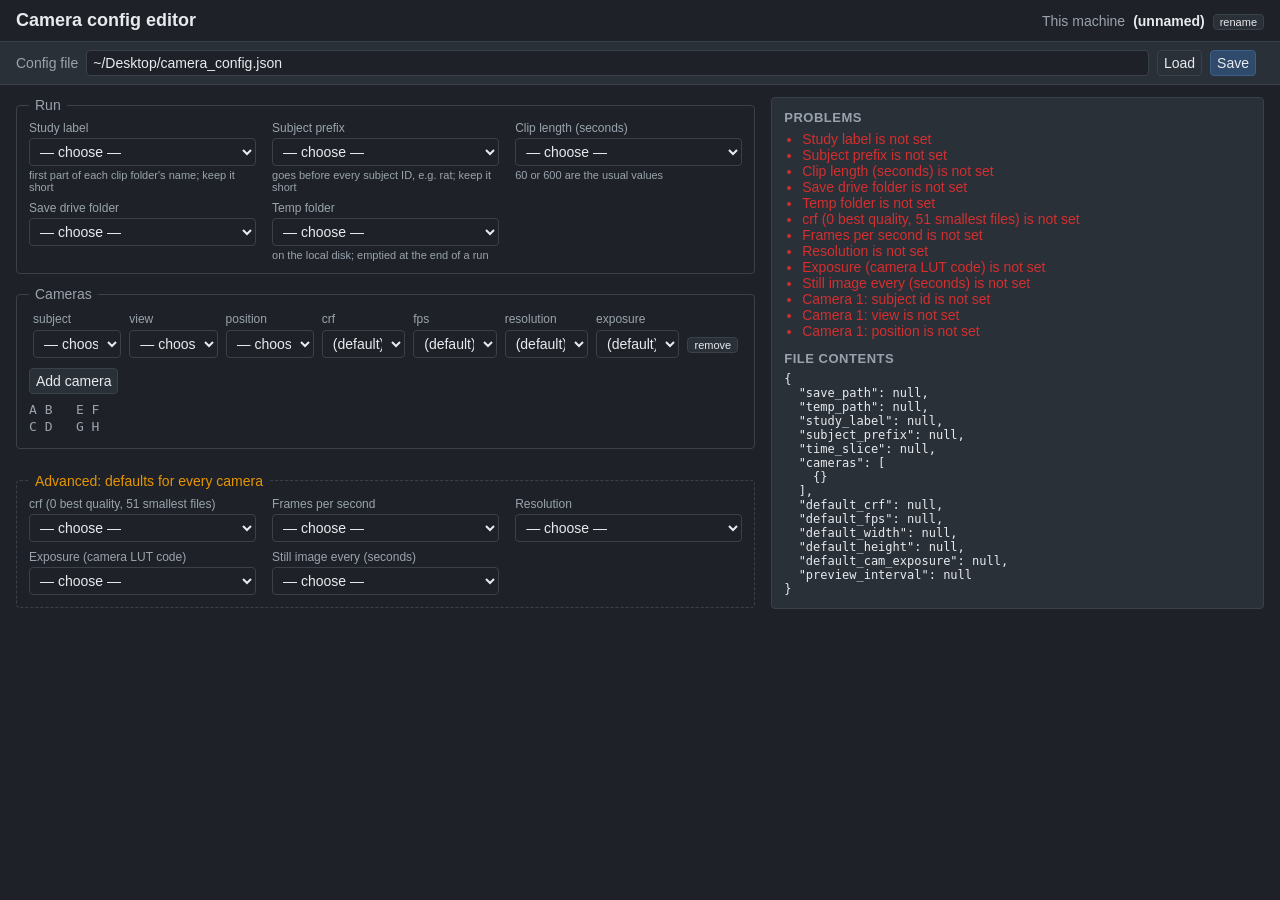
==== gui/config_editor.html @ af202125 "gui: config editor round 2: one resolution field, advanced defaults at the bottom with presets, per-" ====
<!doctype html>
<html lang="en">
<head>
<meta charset="utf-8">
<meta name="viewport" content="width=device-width, initial-scale=1">
<title>ratrixcam config editor</title>
<link rel="stylesheet" href="editor.css">
</head>
<body>
<header>
  <h1>Camera config editor</h1>
  <div class="machine">
    <span class="label">This machine</span>
    <span id="machine-name" class="value"></span>
    <button type="button" id="rename-machine" class="small">rename</button>
  </div>
</header>

<div id="machine-warning" class="notice warn" hidden></div>

<section class="file">
  <label for="file-path">Config file</label>
  <input id="file-path" type="text" spellcheck="false">
  <button type="button" id="load">Load</button>
  <button type="button" id="save" class="primary">Save</button>
  <span id="file-status" class="muted"></span>
</section>

<main>
  <form id="form" autocomplete="off">
    <fieldset>
      <legend>Run</legend>
      <div class="grid" id="run-fields"></div>
    </fieldset>

    <fieldset>
      <legend>Cameras</legend>
      <table id="cameras">
        <thead>
          <tr>
            <th>subject</th><th>view</th><th>position</th>
            <th>crf</th><th>fps</th><th>resolution</th><th>exposure</th><th></th>
          </tr>
        </thead>
        <tbody></tbody>
      </table>
      <button type="button" id="add-camera">Add camera</button>
      <div class="positions" title="display positions">
        <pre id="position-map"></pre>
      </div>
    </fieldset>

    <fieldset class="advanced">
      <legend>Advanced: defaults for every camera</legend>
      <div class="grid" id="default-fields"></div>
    </fieldset>
  </form>

  <aside>
    <h2>Problems</h2>
    <ul id="problems"></ul>
    <h2>File contents</h2>
    <pre id="preview"></pre>
  </aside>
</main>

<div id="prompt" class="overlay" hidden>
  <div class="dialog">
    <div id="prompt-title"></div>
    <div id="prompt-help" class="muted"></div>
    <input id="prompt-input" type="text" spellcheck="false">
    <div id="prompt-error" class="error"></div>
    <div class="buttons">
      <button type="button" id="prompt-cancel">Cancel</button>
      <button type="button" id="prompt-ok" class="primary">Add</button>
    </div>
  </div>
</div>

<script src="config_editor.js"></script>
</body>
</html>
---- gui/editor.css ----
:root {
  --bg: #1e2228;
  --panel: #2a3038;
  --text: #e8eaed;
  --muted: #9aa3ad;
  --line: #3a414b;
  --accent: #6fb1ff;
  --warn: #e69500;
  --alarm: #d32f2f;
  --ok: #4caf50;
}

* { box-sizing: border-box; }
[hidden] { display: none !important; }

html, body {
  margin: 0;
  background: var(--bg);
  color: var(--text);
  font-family: -apple-system, "Helvetica Neue", Helvetica, Arial, sans-serif;
  font-size: 14px;
}

header {
  display: flex;
  align-items: baseline;
  gap: 24px;
  padding: 10px 16px;
  border-bottom: 1px solid var(--line);
}
h1 { font-size: 18px; margin: 0; font-weight: 600; }
h2 { font-size: 13px; margin: 12px 0 6px; color: var(--muted); text-transform: uppercase; letter-spacing: 0.04em; }
.machine { margin-left: auto; display: flex; gap: 8px; align-items: baseline; }
.label, .muted { color: var(--muted); }
.value { font-weight: 600; }

.notice { padding: 8px 16px; }
.notice.warn { background: var(--warn); color: #000; }

.file {
  display: flex;
  align-items: center;
  gap: 8px;
  padding: 8px 16px;
  background: var(--panel);
  border-bottom: 1px solid var(--line);
}
.file label { color: var(--muted); }
.file input { flex: 1 1 auto; min-width: 200px; }

main {
  display: grid;
  grid-template-columns: minmax(0, 3fr) minmax(280px, 2fr);
  gap: 16px;
  padding: 12px 16px;
}
@media (max-width: 900px) { main { grid-template-columns: 1fr; } }

fieldset {
  border: 1px solid var(--line);
  border-radius: 4px;
  margin: 0 0 12px;
  padding: 8px 12px 12px;
}
legend { color: var(--muted); padding: 0 6px; }
fieldset.advanced { margin-top: 24px; border-style: dashed; }
fieldset.advanced legend { color: var(--warn); }

.grid {
  display: grid;
  grid-template-columns: repeat(auto-fill, minmax(220px, 1fr));
  gap: 8px 16px;
}
.field { display: flex; flex-direction: column; gap: 3px; }
.field label { color: var(--muted); font-size: 12px; }
.field .hint { color: var(--muted); font-size: 11px; }

input, select, button {
  font: inherit;
  color: var(--text);
  background: var(--bg);
  border: 1px solid var(--line);
  border-radius: 4px;
  padding: 4px 6px;
}
select { cursor: pointer; }
select.invalid, input.invalid { border-color: var(--alarm); }
button { cursor: pointer; background: var(--panel); }
button:hover { border-color: var(--muted); }
button.primary { background: #2f4a6b; border-color: #3d5f87; }
button.small { font-size: 11px; padding: 1px 6px; }

table { border-collapse: collapse; width: 100%; margin-bottom: 8px; }
th { text-align: left; color: var(--muted); font-weight: 400; font-size: 12px; padding: 2px 4px; }
td { padding: 2px 4px; }
td select { width: 100%; min-width: 70px; }
tr.invalid td:first-child { border-left: 3px solid var(--alarm); }

.positions { margin-top: 8px; color: var(--muted); font-size: 12px; }
.positions pre { margin: 4px 0 0; font-size: 13px; line-height: 1.3; }
.positions .used { color: var(--text); font-weight: 600; }

aside {
  background: var(--panel);
  border: 1px solid var(--line);
  border-radius: 4px;
  padding: 0 12px 12px;
  align-self: start;
  position: sticky;
  top: 8px;
}
#problems { margin: 0; padding-left: 18px; color: var(--alarm); }
#problems:empty::after { content: "none"; color: var(--ok); margin-left: -18px; }
#preview {
  margin: 0;
  font-family: Menlo, Monaco, monospace;
  font-size: 12px;
  white-space: pre;
  overflow: auto;
  max-height: 60vh;
}

#file-status.ok { color: var(--ok); }
#file-status.error { color: var(--alarm); }

.overlay {
  position: fixed; inset: 0;
  background: rgba(0, 0, 0, 0.6);
  display: flex; align-items: center; justify-content: center;
}
.dialog {
  background: var(--panel);
  border: 1px solid var(--line);
  border-radius: 6px;
  padding: 16px;
  width: min(420px, 90vw);
  display: flex; flex-direction: column; gap: 8px;
}
#prompt-title { font-weight: 600; }
.error { color: var(--alarm); min-height: 1.2em; font-size: 12px; }
.buttons { display: flex; justify-content: flex-end; gap: 8px; }
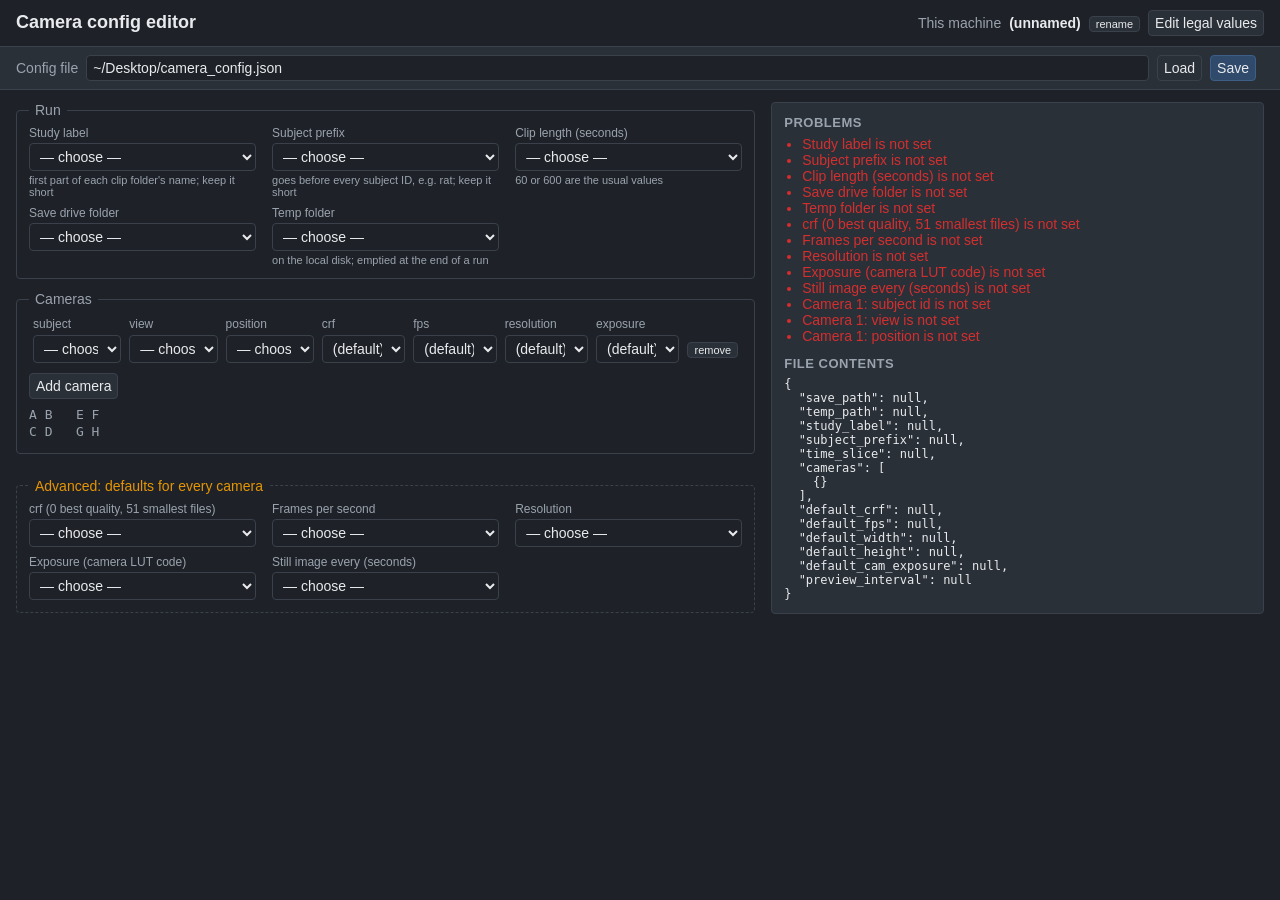
==== commit f30cc4b9: "gui: config editor: legal-values panel with per-value removal (values in use protected) and a confir" ====
--- a/gui/config_editor.html
+++ b/gui/config_editor.html
@@ -13,6 +13,7 @@
     <span class="label">This machine</span>
     <span id="machine-name" class="value"></span>
     <button type="button" id="rename-machine" class="small">rename</button>
+    <button type="button" id="manage-values">Edit legal values</button>
   </div>
 </header>
 
@@ -77,6 +78,20 @@
   </div>
 </div>
 
+<div id="manage" class="overlay" hidden>
+  <div class="dialog wide">
+    <div class="dialog-head">
+      <div>Legal values on this machine</div>
+      <div class="muted">Removing a value only takes it off the menus. A config file that still uses it will show the value as "(not in list)" when loaded, and cannot be saved until the value is added again.</div>
+    </div>
+    <div id="manage-lists"></div>
+    <div class="buttons">
+      <button type="button" id="manage-reset">Reset to shipped values…</button>
+      <button type="button" id="manage-close" class="primary">Close</button>
+    </div>
+  </div>
+</div>
+
 <script src="config_editor.js"></script>
 </body>
 </html>
--- a/gui/editor.css
+++ b/gui/editor.css
@@ -136,6 +136,15 @@
   width: min(420px, 90vw);
   display: flex; flex-direction: column; gap: 8px;
 }
+.dialog.wide { width: min(720px, 94vw); max-height: 90vh; }
+.dialog-head { display: flex; flex-direction: column; gap: 4px; }
+.dialog-head > div:first-child { font-weight: 600; }
+#manage-lists { overflow: auto; display: grid; grid-template-columns: repeat(auto-fill, minmax(200px, 1fr)); gap: 10px 16px; }
+.vlist .name { color: var(--muted); font-size: 12px; margin-bottom: 2px; }
+.vlist .item { display: flex; align-items: center; gap: 6px; padding: 1px 0; }
+.vlist .item .v { flex: 1 1 auto; overflow: hidden; text-overflow: ellipsis; white-space: nowrap; }
+.vlist .item .inuse { color: var(--muted); font-size: 11px; }
+.vlist .empty { color: var(--muted); font-style: italic; font-size: 12px; }
 #prompt-title { font-weight: 600; }
 .error { color: var(--alarm); min-height: 1.2em; font-size: 12px; }
 .buttons { display: flex; justify-content: flex-end; gap: 8px; }
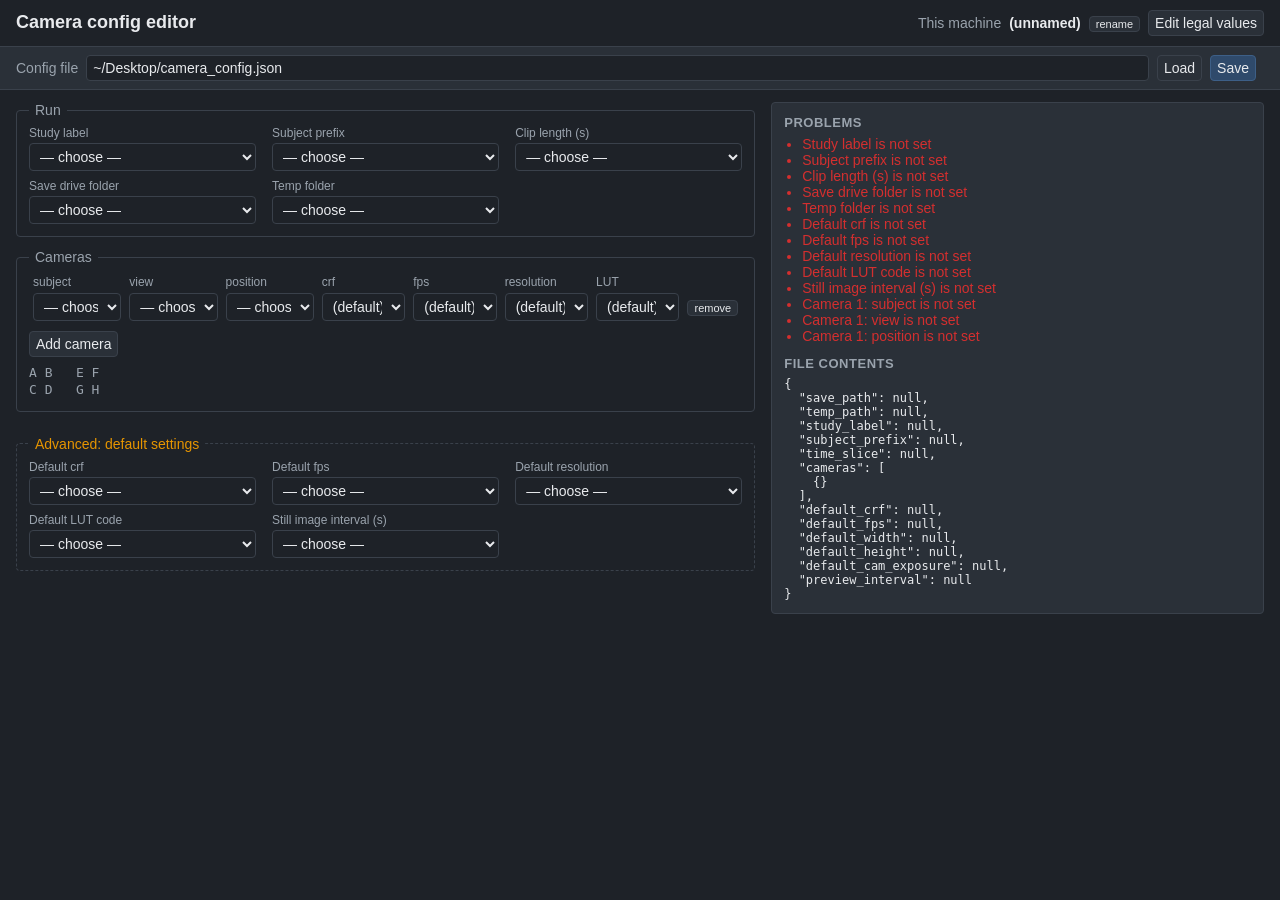
==== commit 41cca7c6: "gui: config editor: legal-values panel in the form's three sections; labels without explanations; LU" ====
--- a/gui/config_editor.html
+++ b/gui/config_editor.html
@@ -40,7 +40,7 @@
         <thead>
           <tr>
             <th>subject</th><th>view</th><th>position</th>
-            <th>crf</th><th>fps</th><th>resolution</th><th>exposure</th><th></th>
+            <th>crf</th><th>fps</th><th>resolution</th><th>LUT</th><th></th>
           </tr>
         </thead>
         <tbody></tbody>
@@ -52,7 +52,7 @@
     </fieldset>
 
     <fieldset class="advanced">
-      <legend>Advanced: defaults for every camera</legend>
+      <legend>Advanced: default settings</legend>
       <div class="grid" id="default-fields"></div>
     </fieldset>
   </form>
--- a/gui/editor.css
+++ b/gui/editor.css
@@ -139,7 +139,11 @@
 .dialog.wide { width: min(720px, 94vw); max-height: 90vh; }
 .dialog-head { display: flex; flex-direction: column; gap: 4px; }
 .dialog-head > div:first-child { font-weight: 600; }
-#manage-lists { overflow: auto; display: grid; grid-template-columns: repeat(auto-fill, minmax(200px, 1fr)); gap: 10px 16px; }
+#manage-lists { overflow: auto; display: flex; flex-direction: column; gap: 12px; }
+.vsection { border-top: 1px solid var(--line); padding-top: 8px; }
+.vsection:first-child { border-top: none; padding-top: 0; }
+.vtitle { color: var(--muted); margin-bottom: 6px; }
+.vgrid { display: grid; grid-template-columns: repeat(auto-fill, minmax(180px, 1fr)); gap: 8px 16px; }
 .vlist .name { color: var(--muted); font-size: 12px; margin-bottom: 2px; }
 .vlist .item { display: flex; align-items: center; gap: 6px; padding: 1px 0; }
 .vlist .item .v { flex: 1 1 auto; overflow: hidden; text-overflow: ellipsis; white-space: nowrap; }
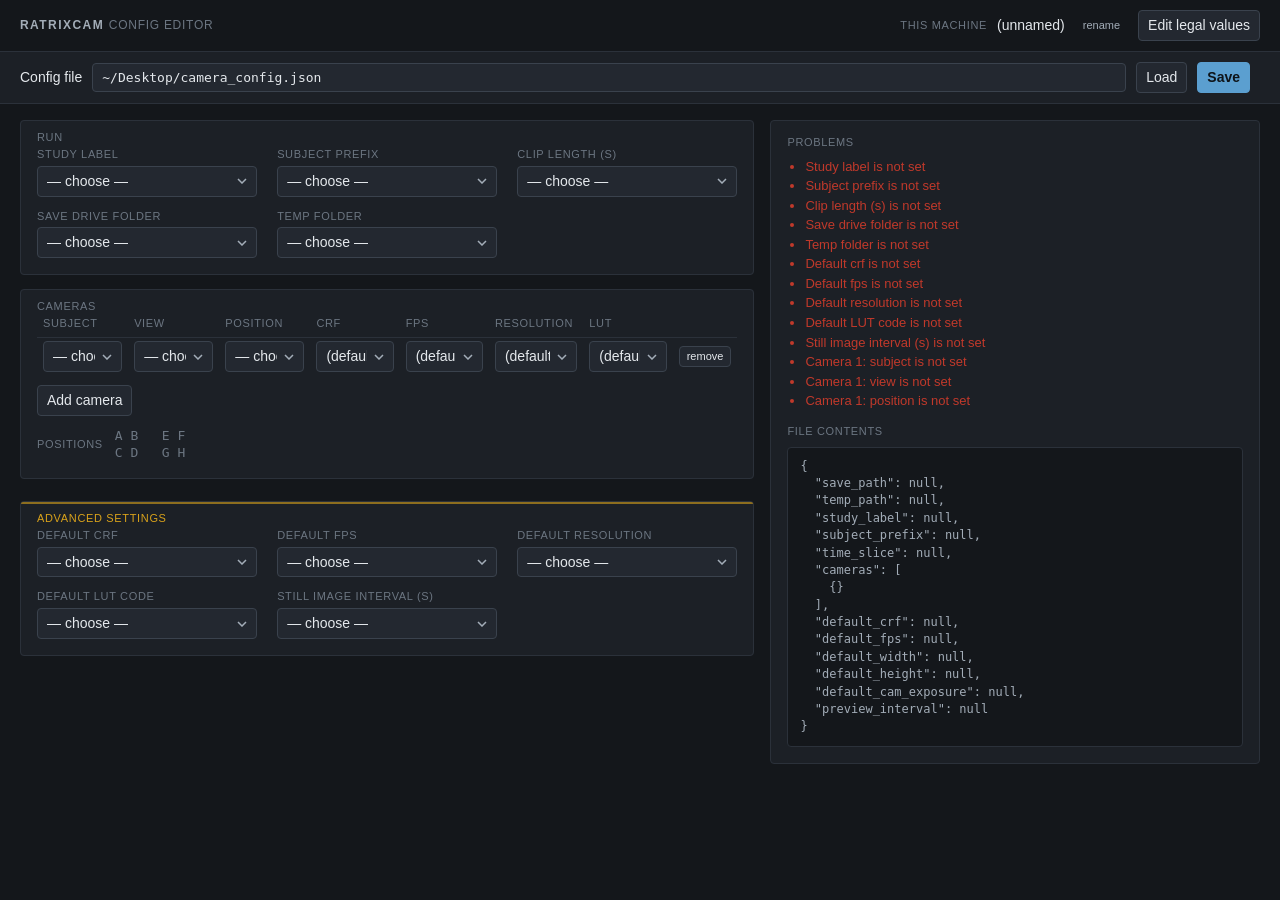
==== commit 25dd9f89: "gui: Advanced Settings label; design pass: shared theme.css tokens, restyled viewer and config edito" ====
--- a/gui/config_editor.html
+++ b/gui/config_editor.html
@@ -4,15 +4,16 @@
 <meta charset="utf-8">
 <meta name="viewport" content="width=device-width, initial-scale=1">
 <title>ratrixcam config editor</title>
+<link rel="stylesheet" href="theme.css">
 <link rel="stylesheet" href="editor.css">
 </head>
 <body>
 <header>
-  <h1>Camera config editor</h1>
+  <span class="brand">ratrixcam <span>config editor</span></span>
   <div class="machine">
     <span class="label">This machine</span>
     <span id="machine-name" class="value"></span>
-    <button type="button" id="rename-machine" class="small">rename</button>
+    <button type="button" id="rename-machine" class="small quiet">rename</button>
     <button type="button" id="manage-values">Edit legal values</button>
   </div>
 </header>
@@ -52,7 +53,7 @@
     </fieldset>
 
     <fieldset class="advanced">
-      <legend>Advanced: default settings</legend>
+      <legend>Advanced Settings</legend>
       <div class="grid" id="default-fields"></div>
     </fieldset>
   </form>
--- a/gui/theme.css
+++ b/gui/theme.css
@@ -0,0 +1,94 @@
+/* ratrixcam: design tokens and base rules shared by the viewer and the config editor.
+   Dark, quiet, technical: two surface levels, hairline borders, one accent, tabular numbers.
+   Warning colours are reserved for warnings. */
+
+:root {
+  --bg: #14171b;
+  --surface: #1c2026;
+  --surface-2: #232830;
+  --line: #2b313a;
+  --line-strong: #3a424d;
+  --text: #e4e8ec;
+  --text-2: #a3adb8;
+  --muted: #6c7682;
+  --accent: #5b9fd0;
+  --ok: #4caf82;
+  --warn: #d9a21b;
+  --alarm: #c0392b;
+  --info: #30506e;
+
+  --font: -apple-system, "SF Pro Text", "Helvetica Neue", Helvetica, Arial, sans-serif;
+  --mono: "SF Mono", Menlo, Monaco, Consolas, monospace;
+  --radius: 4px;
+}
+
+* { box-sizing: border-box; }
+[hidden] { display: none !important; }
+
+html, body {
+  margin: 0;
+  background: var(--bg);
+  color: var(--text);
+  font-family: var(--font);
+  font-size: 14px;
+  line-height: 1.35;
+  -webkit-font-smoothing: antialiased;
+}
+
+/* small, tracked, uppercase captions that label a value or a section */
+.caption, .label, legend, .vtitle, .vlist .name, aside h2, #accounting .cell .label {
+  font-size: 11px;
+  font-weight: 500;
+  letter-spacing: 0.06em;
+  text-transform: uppercase;
+  color: var(--muted);
+}
+
+.muted { color: var(--text-2); }
+.mono, .num { font-family: var(--mono); font-variant-numeric: tabular-nums; }
+
+/* the product mark, left end of every top strip */
+.brand {
+  font-size: 12px;
+  font-weight: 600;
+  letter-spacing: 0.12em;
+  text-transform: uppercase;
+  color: var(--text-2);
+}
+.brand span { color: var(--muted); font-weight: 400; letter-spacing: 0.06em; }
+
+/* controls */
+button, input, select {
+  font: inherit;
+  color: var(--text);
+  background: var(--surface-2);
+  border: 1px solid var(--line-strong);
+  border-radius: var(--radius);
+  padding: 5px 9px;
+  outline: none;
+}
+input:focus, select:focus { border-color: var(--accent); box-shadow: 0 0 0 2px rgba(91, 159, 208, 0.25); }
+button { cursor: pointer; }
+button:hover { border-color: var(--text-2); }
+button:active { background: var(--line); }
+button.primary { background: var(--accent); border-color: var(--accent); color: #0e1419; font-weight: 600; }
+button.primary:hover { filter: brightness(1.1); }
+button.quiet { background: transparent; border-color: transparent; color: var(--text-2); }
+button.quiet:hover { border-color: var(--line-strong); color: var(--text); }
+button.small { font-size: 11px; padding: 2px 7px; }
+
+select {
+  -webkit-appearance: none;
+  appearance: none;
+  padding-right: 26px;
+  background-image: url("data:image/svg+xml;utf8,<svg xmlns='http://www.w3.org/2000/svg' width='10' height='6' viewBox='0 0 10 6'><path d='M1 1l4 4 4-4' fill='none' stroke='%23a3adb8' stroke-width='1.5'/></svg>");
+  background-repeat: no-repeat;
+  background-position: right 9px center;
+  cursor: pointer;
+}
+select.invalid, input.invalid { border-color: var(--alarm); }
+
+/* status colours, used only for status */
+.ok { color: var(--ok); }
+.warn-text { color: var(--warn); }
+.alarm-text { color: var(--alarm); }
--- a/gui/editor.css
+++ b/gui/editor.css
@@ -1,154 +1,155 @@
-:root {
-  --bg: #1e2228;
-  --panel: #2a3038;
-  --text: #e8eaed;
-  --muted: #9aa3ad;
-  --line: #3a414b;
-  --accent: #6fb1ff;
-  --warn: #e69500;
-  --alarm: #d32f2f;
-  --ok: #4caf50;
-}
+/* the config editor page; tokens and base rules come from theme.css */
 
-* { box-sizing: border-box; }
-[hidden] { display: none !important; }
+body { min-height: 100%; }
 
-html, body {
-  margin: 0;
-  background: var(--bg);
-  color: var(--text);
-  font-family: -apple-system, "Helvetica Neue", Helvetica, Arial, sans-serif;
-  font-size: 14px;
-}
+/* ---------- header ---------- */
 
 header {
   display: flex;
-  align-items: baseline;
-  gap: 24px;
-  padding: 10px 16px;
+  align-items: center;
+  gap: 20px;
+  padding: 10px 20px;
   border-bottom: 1px solid var(--line);
 }
-h1 { font-size: 18px; margin: 0; font-weight: 600; }
-h2 { font-size: 13px; margin: 12px 0 6px; color: var(--muted); text-transform: uppercase; letter-spacing: 0.04em; }
-.machine { margin-left: auto; display: flex; gap: 8px; align-items: baseline; }
-.label, .muted { color: var(--muted); }
-.value { font-weight: 600; }
+h1 { font-size: 16px; font-weight: 600; margin: 0; letter-spacing: 0.01em; }
+.machine { margin-left: auto; display: flex; gap: 10px; align-items: center; }
+.machine .value { font-weight: 500; }
 
-.notice { padding: 8px 16px; }
-.notice.warn { background: var(--warn); color: #000; }
+.notice { padding: 8px 20px; font-size: 13px; }
+.notice.warn { background: var(--warn); color: #15171b; }
+
+/* ---------- file row ---------- */
 
 .file {
   display: flex;
   align-items: center;
-  gap: 8px;
-  padding: 8px 16px;
-  background: var(--panel);
+  gap: 10px;
+  padding: 10px 20px;
+  background: var(--surface);
   border-bottom: 1px solid var(--line);
 }
-.file label { color: var(--muted); }
-.file input { flex: 1 1 auto; min-width: 200px; }
+.file input { flex: 1 1 auto; min-width: 200px; font-family: var(--mono); font-size: 13px; }
+#file-status { font-size: 13px; }
+#file-status.ok { color: var(--ok); }
+#file-status.error { color: var(--alarm); }
+
+/* ---------- layout ---------- */
 
 main {
   display: grid;
-  grid-template-columns: minmax(0, 3fr) minmax(280px, 2fr);
+  grid-template-columns: minmax(0, 3fr) minmax(300px, 2fr);
   gap: 16px;
-  padding: 12px 16px;
+  padding: 16px 20px 24px;
 }
-@media (max-width: 900px) { main { grid-template-columns: 1fr; } }
+@media (max-width: 960px) { main { grid-template-columns: 1fr; } }
 
+/* sections as cards with a caption instead of a boxed legend */
 fieldset {
+  position: relative;
   border: 1px solid var(--line);
-  border-radius: 4px;
-  margin: 0 0 12px;
-  padding: 8px 12px 12px;
+  border-radius: var(--radius);
+  background: var(--surface);
+  margin: 0 0 14px;
+  padding: 26px 16px 16px;
 }
-legend { color: var(--muted); padding: 0 6px; }
-fieldset.advanced { margin-top: 24px; border-style: dashed; }
+legend {
+  position: absolute;
+  top: 9px; left: 16px;
+  padding: 0;
+}
+fieldset.advanced { margin-top: 22px; }
 fieldset.advanced legend { color: var(--warn); }
+fieldset.advanced::before {
+  content: "";
+  position: absolute; left: 0; right: 0; top: 0;
+  height: 2px; background: var(--warn); opacity: 0.6;
+  border-radius: var(--radius) var(--radius) 0 0;
+}
 
 .grid {
   display: grid;
   grid-template-columns: repeat(auto-fill, minmax(220px, 1fr));
-  gap: 8px 16px;
+  gap: 12px 20px;
 }
-.field { display: flex; flex-direction: column; gap: 3px; }
-.field label { color: var(--muted); font-size: 12px; }
-.field .hint { color: var(--muted); font-size: 11px; }
+.field { display: flex; flex-direction: column; gap: 4px; }
+.field label { font-size: 11px; font-weight: 500; letter-spacing: 0.06em; text-transform: uppercase; color: var(--muted); }
+.field select { width: 100%; }
 
-input, select, button {
-  font: inherit;
-  color: var(--text);
-  background: var(--bg);
-  border: 1px solid var(--line);
-  border-radius: 4px;
-  padding: 4px 6px;
-}
-select { cursor: pointer; }
-select.invalid, input.invalid { border-color: var(--alarm); }
-button { cursor: pointer; background: var(--panel); }
-button:hover { border-color: var(--muted); }
-button.primary { background: #2f4a6b; border-color: #3d5f87; }
-button.small { font-size: 11px; padding: 1px 6px; }
+/* ---------- cameras ---------- */
 
-table { border-collapse: collapse; width: 100%; margin-bottom: 8px; }
-th { text-align: left; color: var(--muted); font-weight: 400; font-size: 12px; padding: 2px 4px; }
-td { padding: 2px 4px; }
-td select { width: 100%; min-width: 70px; }
-tr.invalid td:first-child { border-left: 3px solid var(--alarm); }
+table { border-collapse: collapse; width: 100%; margin-bottom: 10px; }
+th { text-align: left; padding: 0 6px 6px; font-size: 11px; font-weight: 500; letter-spacing: 0.06em; text-transform: uppercase; color: var(--muted); }
+td { padding: 3px 6px; border-top: 1px solid var(--line); }
+td select { width: 100%; min-width: 72px; }
+tr.invalid td:first-child { box-shadow: inset 3px 0 0 var(--alarm); }
+td:last-child { width: 1%; white-space: nowrap; }
 
-.positions { margin-top: 8px; color: var(--muted); font-size: 12px; }
-.positions pre { margin: 4px 0 0; font-size: 13px; line-height: 1.3; }
+.positions { margin-top: 12px; display: flex; align-items: center; gap: 12px; }
+.positions::before { content: "positions"; font-size: 11px; letter-spacing: 0.06em; text-transform: uppercase; color: var(--muted); }
+.positions pre { margin: 0; font-family: var(--mono); font-size: 13px; line-height: 1.3; color: var(--muted); }
 .positions .used { color: var(--text); font-weight: 600; }
 
+/* ---------- side panel ---------- */
+
 aside {
-  background: var(--panel);
+  background: var(--surface);
   border: 1px solid var(--line);
-  border-radius: 4px;
-  padding: 0 12px 12px;
+  border-radius: var(--radius);
+  padding: 0 16px 16px;
   align-self: start;
   position: sticky;
-  top: 8px;
+  top: 12px;
 }
-#problems { margin: 0; padding-left: 18px; color: var(--alarm); }
+aside h2 { margin: 14px 0 8px; }
+#problems { margin: 0; padding-left: 18px; color: var(--alarm); font-size: 13px; }
+#problems li { margin: 2px 0; }
 #problems:empty::after { content: "none"; color: var(--ok); margin-left: -18px; }
 #preview {
   margin: 0;
-  font-family: Menlo, Monaco, monospace;
+  font-family: var(--mono);
   font-size: 12px;
+  line-height: 1.45;
+  color: var(--text-2);
   white-space: pre;
   overflow: auto;
   max-height: 60vh;
+  padding: 10px 12px;
+  background: var(--bg);
+  border: 1px solid var(--line);
+  border-radius: var(--radius);
 }
 
-#file-status.ok { color: var(--ok); }
-#file-status.error { color: var(--alarm); }
+/* ---------- dialogs ---------- */
 
 .overlay {
   position: fixed; inset: 0;
-  background: rgba(0, 0, 0, 0.6);
+  background: rgba(8, 10, 12, 0.7);
   display: flex; align-items: center; justify-content: center;
 }
 .dialog {
-  background: var(--panel);
-  border: 1px solid var(--line);
+  background: var(--surface);
+  border: 1px solid var(--line-strong);
   border-radius: 6px;
-  padding: 16px;
-  width: min(420px, 90vw);
-  display: flex; flex-direction: column; gap: 8px;
+  box-shadow: 0 16px 40px rgba(0, 0, 0, 0.5);
+  padding: 18px;
+  width: min(440px, 90vw);
+  display: flex; flex-direction: column; gap: 10px;
 }
-.dialog.wide { width: min(720px, 94vw); max-height: 90vh; }
+.dialog.wide { width: min(760px, 94vw); max-height: 90vh; }
 .dialog-head { display: flex; flex-direction: column; gap: 4px; }
-.dialog-head > div:first-child { font-weight: 600; }
-#manage-lists { overflow: auto; display: flex; flex-direction: column; gap: 12px; }
-.vsection { border-top: 1px solid var(--line); padding-top: 8px; }
+.dialog-head > div:first-child, #prompt-title { font-weight: 600; font-size: 15px; }
+.dialog-head .muted { font-size: 13px; }
+.error { color: var(--alarm); min-height: 1.2em; font-size: 12px; }
+.buttons { display: flex; justify-content: flex-end; gap: 8px; margin-top: 4px; }
+
+#manage-lists { overflow: auto; display: flex; flex-direction: column; gap: 14px; padding-right: 4px; }
+.vsection { border-top: 1px solid var(--line); padding-top: 10px; }
 .vsection:first-child { border-top: none; padding-top: 0; }
-.vtitle { color: var(--muted); margin-bottom: 6px; }
-.vgrid { display: grid; grid-template-columns: repeat(auto-fill, minmax(180px, 1fr)); gap: 8px 16px; }
-.vlist .name { color: var(--muted); font-size: 12px; margin-bottom: 2px; }
-.vlist .item { display: flex; align-items: center; gap: 6px; padding: 1px 0; }
-.vlist .item .v { flex: 1 1 auto; overflow: hidden; text-overflow: ellipsis; white-space: nowrap; }
-.vlist .item .inuse { color: var(--muted); font-size: 11px; }
+.vtitle { margin-bottom: 8px; color: var(--text-2); }
+.vgrid { display: grid; grid-template-columns: repeat(auto-fill, minmax(180px, 1fr)); gap: 10px 18px; }
+.vlist .name { margin-bottom: 4px; }
+.vlist .item { display: flex; align-items: center; gap: 6px; padding: 2px 0; border-top: 1px solid var(--line); }
+.vlist .item:first-of-type { border-top: none; }
+.vlist .item .v { flex: 1 1 auto; overflow: hidden; text-overflow: ellipsis; white-space: nowrap; font-variant-numeric: tabular-nums; }
+.vlist .item .inuse { font-size: 11px; color: var(--muted); }
 .vlist .empty { color: var(--muted); font-style: italic; font-size: 12px; }
-#prompt-title { font-weight: 600; }
-.error { color: var(--alarm); min-height: 1.2em; font-size: 12px; }
-.buttons { display: flex; justify-content: flex-end; gap: 8px; }
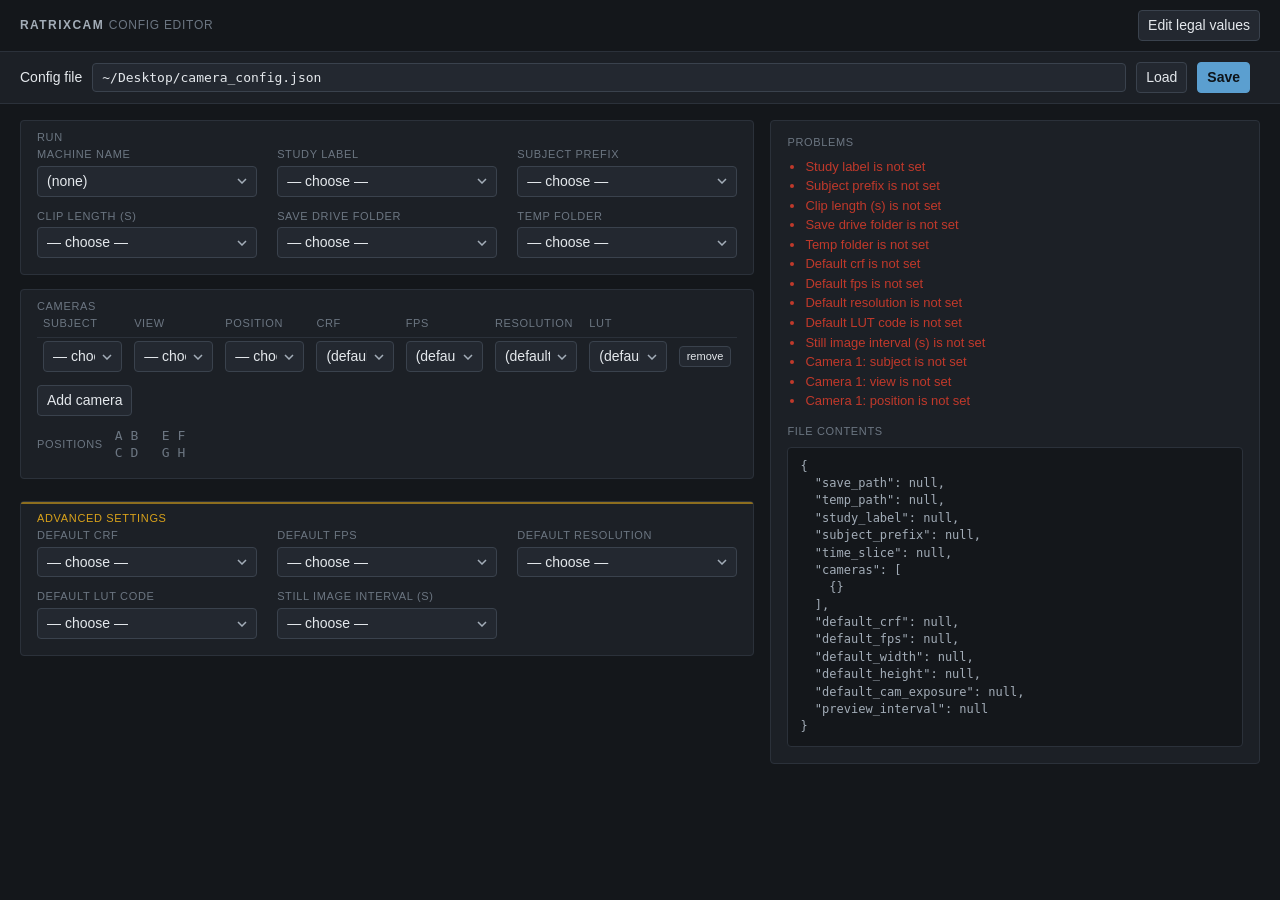
==== commit 545395a0: "gui: machine name in the config; editor tests; missing folder refused Co-Authored-By: Claude Fable 5" ====
--- a/gui/config_editor.html
+++ b/gui/config_editor.html
@@ -11,14 +11,12 @@
 <header>
   <span class="brand">ratrixcam <span>config editor</span></span>
   <div class="machine">
-    <span class="label">This machine</span>
-    <span id="machine-name" class="value"></span>
-    <button type="button" id="rename-machine" class="small quiet">rename</button>
     <button type="button" id="manage-values">Edit legal values</button>
   </div>
 </header>
 
 <div id="machine-warning" class="notice warn" hidden></div>
+<div id="server-warning" class="notice alarm" hidden>The editor's server has stopped: nothing can be loaded, saved or added until it is started again.</div>
 
 <section class="file">
   <label for="file-path">Config file</label>
--- a/gui/editor.css
+++ b/gui/editor.css
@@ -17,6 +17,8 @@
 
 .notice { padding: 8px 20px; font-size: 13px; }
 .notice.warn { background: var(--warn); color: #15171b; }
+.notice.alarm { background: var(--alarm); color: #fff; font-weight: 600; }
+body.offline main, body.offline .file { opacity: 0.45; pointer-events: none; }
 
 /* ---------- file row ---------- */
 
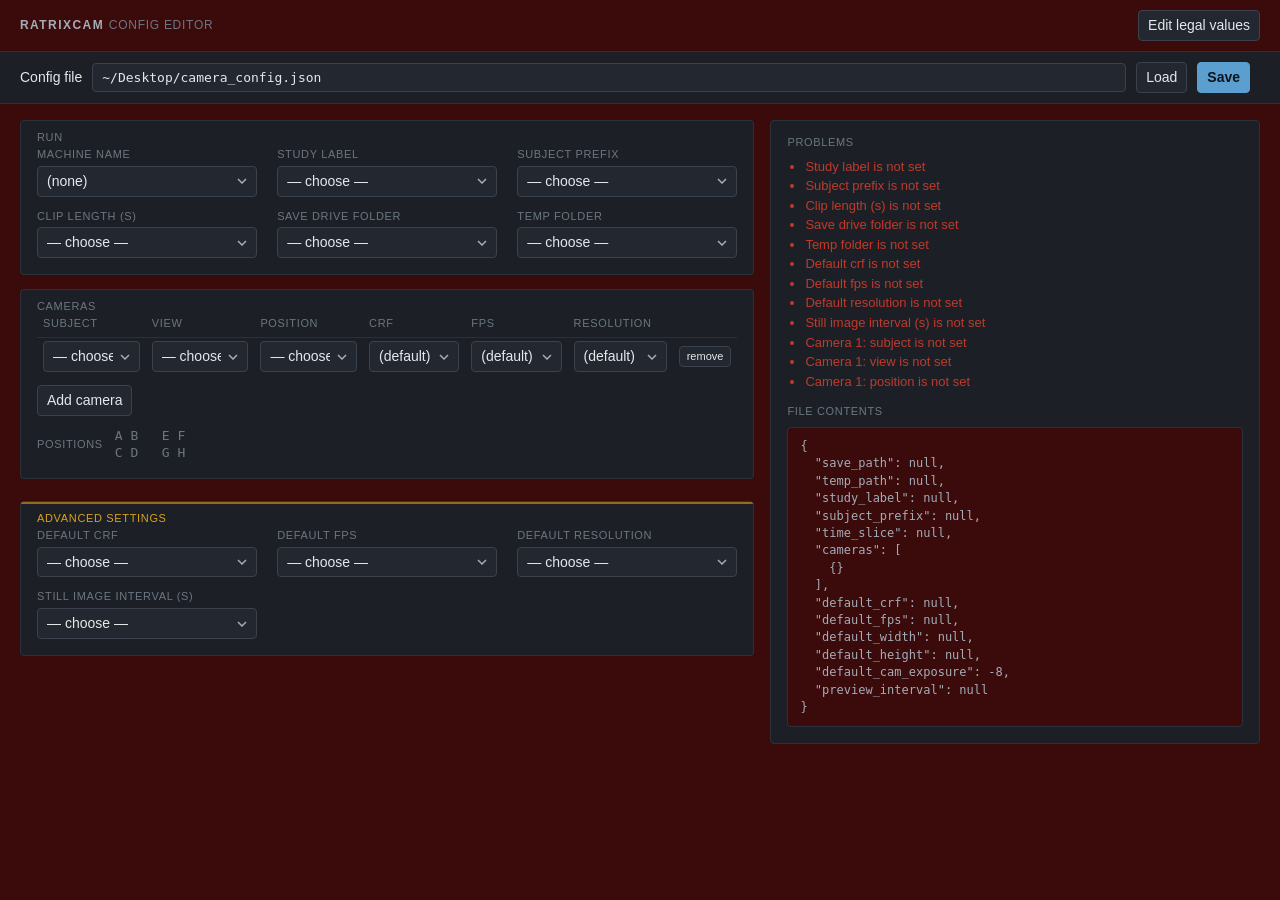
==== commit 9b3fd7c9: "exposure setting disabled: no effect on macOS (#51); editor fields removed Co-Authored-By: Claude Fa" ====
--- a/gui/config_editor.html
+++ b/gui/config_editor.html
@@ -39,7 +39,7 @@
         <thead>
           <tr>
             <th>subject</th><th>view</th><th>position</th>
-            <th>crf</th><th>fps</th><th>resolution</th><th>LUT</th><th></th>
+            <th>crf</th><th>fps</th><th>resolution</th><th></th>
           </tr>
         </thead>
         <tbody></tbody>
--- a/gui/theme.css
+++ b/gui/theme.css
@@ -3,7 +3,7 @@
    Warning colours are reserved for warnings. */
 
 :root {
-  --bg: #14171b;
+  --bg: #3b0a0a; /* --bg: #14171b; original gui palette */
   --surface: #1c2026;
   --surface-2: #232830;
   --line: #2b313a;
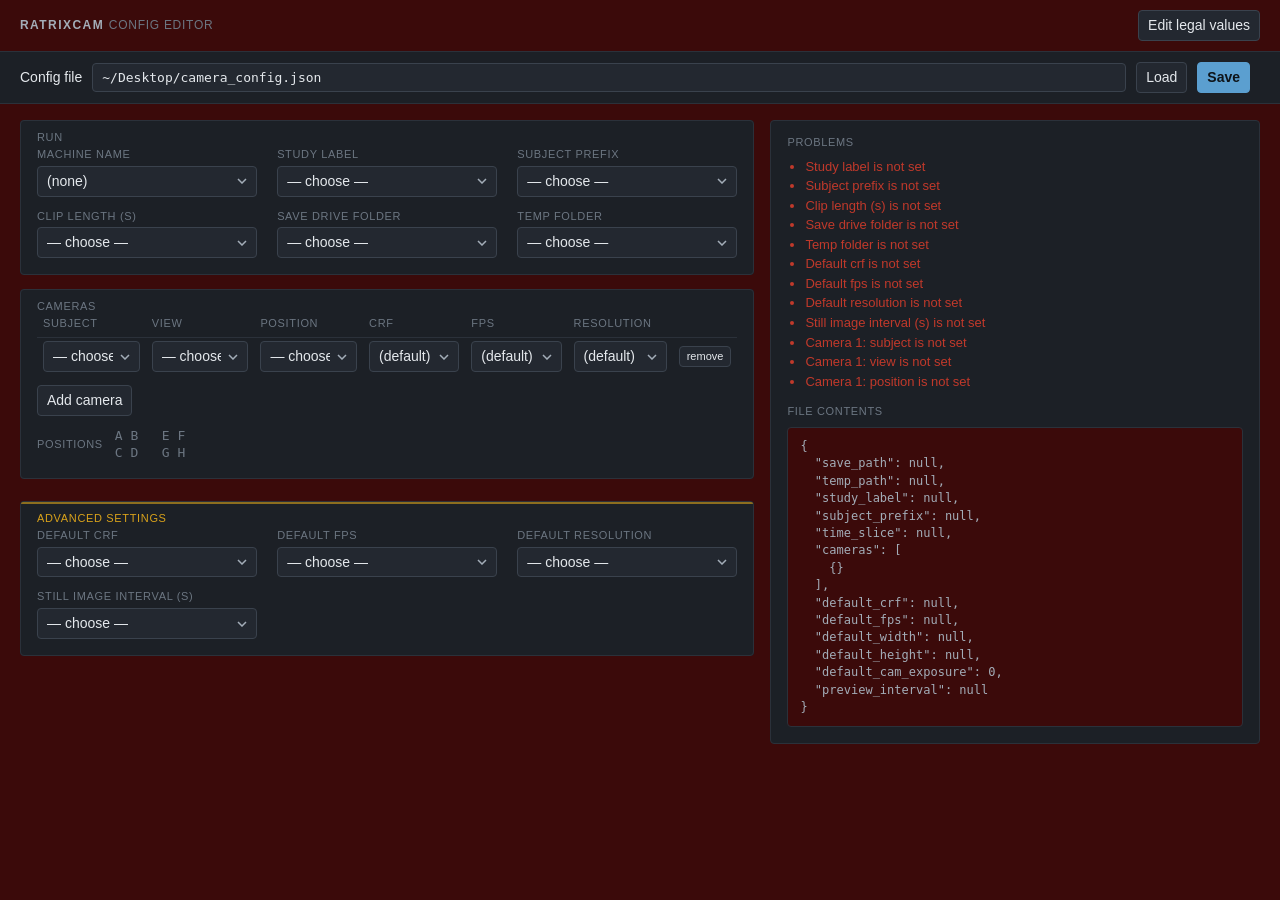
==== commit 40fe3931: "cleanup gui: dead code, stale comments, clearer names in viewer+editor Co-Authored-By: Claude Fable " ====
--- a/gui/config_editor.html
+++ b/gui/config_editor.html
@@ -27,7 +27,7 @@
 </section>
 
 <main>
-  <form id="form" autocomplete="off">
+  <form autocomplete="off">
     <fieldset>
       <legend>Run</legend>
       <div class="grid" id="run-fields"></div>
--- a/gui/theme.css
+++ b/gui/theme.css
@@ -36,7 +36,7 @@
 }
 
 /* small, tracked, uppercase captions that label a value or a section */
-.caption, .label, legend, .vtitle, .vlist .name, aside h2, #accounting .cell .label {
+.label, legend, .values-title, .values-list .name, aside h2, #accounting .cell .label {
   font-size: 11px;
   font-weight: 500;
   letter-spacing: 0.06em;
@@ -45,7 +45,6 @@
 }
 
 .muted { color: var(--text-2); }
-.mono, .num { font-family: var(--mono); font-variant-numeric: tabular-nums; }
 
 /* the product mark, left end of every top strip */
 .brand {
@@ -73,8 +72,6 @@
 button:active { background: var(--line); }
 button.primary { background: var(--accent); border-color: var(--accent); color: #0e1419; font-weight: 600; }
 button.primary:hover { filter: brightness(1.1); }
-button.quiet { background: transparent; border-color: transparent; color: var(--text-2); }
-button.quiet:hover { border-color: var(--line-strong); color: var(--text); }
 button.small { font-size: 11px; padding: 2px 7px; }
 
 select {
@@ -86,9 +83,7 @@
   background-position: right 9px center;
   cursor: pointer;
 }
-select.invalid, input.invalid { border-color: var(--alarm); }
+select.invalid { border-color: var(--alarm); }
 
-/* status colours, used only for status */
+/* status colour, used only for status */
 .ok { color: var(--ok); }
-.warn-text { color: var(--warn); }
-.alarm-text { color: var(--alarm); }
--- a/gui/editor.css
+++ b/gui/editor.css
@@ -13,7 +13,6 @@
 }
 h1 { font-size: 16px; font-weight: 600; margin: 0; letter-spacing: 0.01em; }
 .machine { margin-left: auto; display: flex; gap: 10px; align-items: center; }
-.machine .value { font-weight: 500; }
 
 .notice { padding: 8px 20px; font-size: 13px; }
 .notice.warn { background: var(--warn); color: #15171b; }
@@ -145,13 +144,13 @@
 .buttons { display: flex; justify-content: flex-end; gap: 8px; margin-top: 4px; }
 
 #manage-lists { overflow: auto; display: flex; flex-direction: column; gap: 14px; padding-right: 4px; }
-.vsection { border-top: 1px solid var(--line); padding-top: 10px; }
-.vsection:first-child { border-top: none; padding-top: 0; }
-.vtitle { margin-bottom: 8px; color: var(--text-2); }
-.vgrid { display: grid; grid-template-columns: repeat(auto-fill, minmax(180px, 1fr)); gap: 10px 18px; }
-.vlist .name { margin-bottom: 4px; }
-.vlist .item { display: flex; align-items: center; gap: 6px; padding: 2px 0; border-top: 1px solid var(--line); }
-.vlist .item:first-of-type { border-top: none; }
-.vlist .item .v { flex: 1 1 auto; overflow: hidden; text-overflow: ellipsis; white-space: nowrap; font-variant-numeric: tabular-nums; }
-.vlist .item .inuse { font-size: 11px; color: var(--muted); }
-.vlist .empty { color: var(--muted); font-style: italic; font-size: 12px; }
+.values-section { border-top: 1px solid var(--line); padding-top: 10px; }
+.values-section:first-child { border-top: none; padding-top: 0; }
+.values-title { margin-bottom: 8px; color: var(--text-2); }
+.values-grid { display: grid; grid-template-columns: repeat(auto-fill, minmax(180px, 1fr)); gap: 10px 18px; }
+.values-list .name { margin-bottom: 4px; }
+.values-list .item { display: flex; align-items: center; gap: 6px; padding: 2px 0; border-top: 1px solid var(--line); }
+.values-list .item:first-of-type { border-top: none; }
+.values-list .item .value { flex: 1 1 auto; overflow: hidden; text-overflow: ellipsis; white-space: nowrap; font-variant-numeric: tabular-nums; }
+.values-list .item .inuse { font-size: 11px; color: var(--muted); }
+.values-list .empty { color: var(--muted); font-style: italic; font-size: 12px; }
